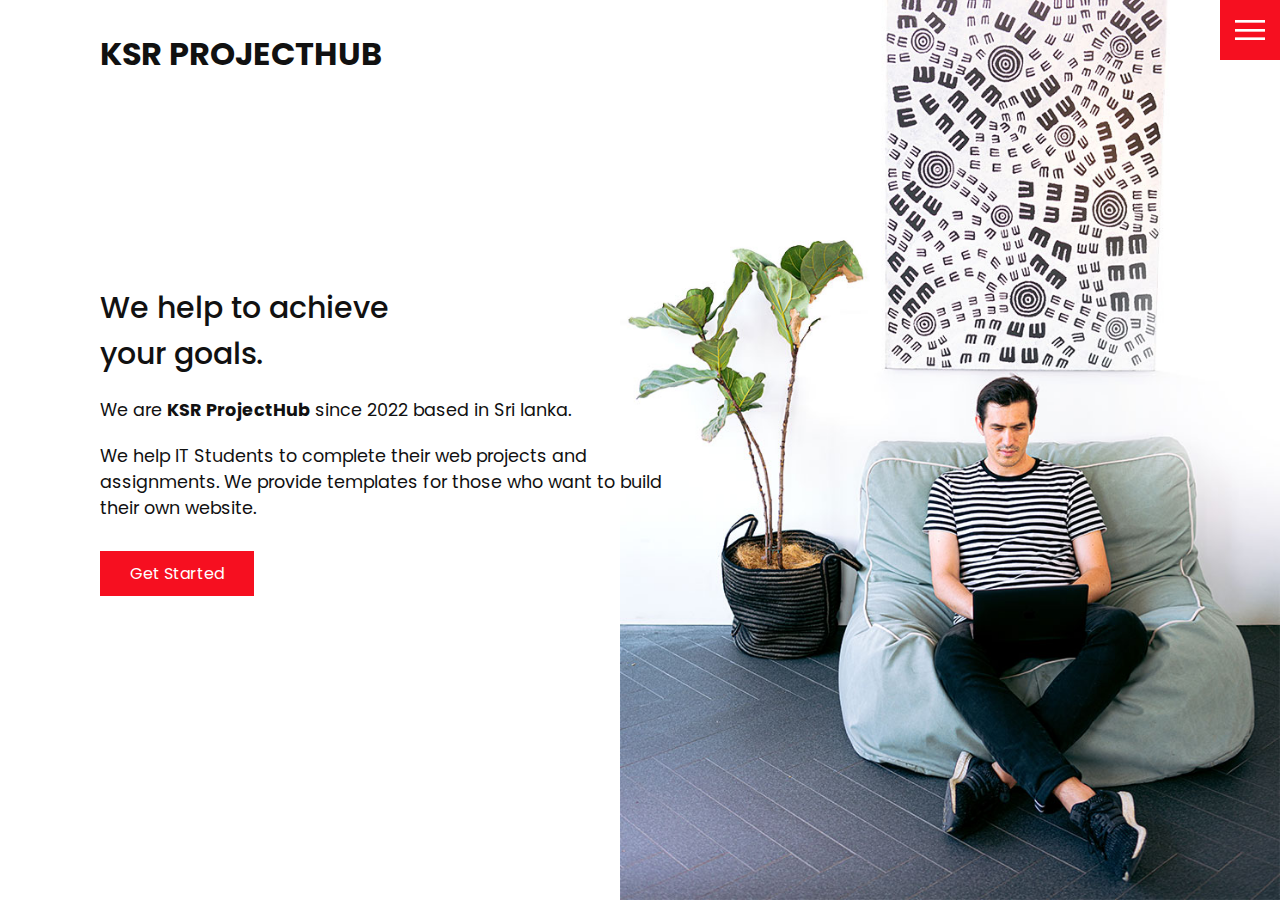
==== index.html @ f51fb797 "update index html" ====
<!DOCTYPE html>
<html lang="en">

<head>
    <meta charset="UTF-8" />
    <meta http-equiv="X-UA-Compatible" content="IE=edge" />
    <meta name="viewport" content="width=device-width, initial-scale=1.0" />
    <link rel="stylesheet" href="css/style.css" />
    <link rel="icon" type="image/png" sizes="32x32" href="images/icons2/favicon-32x32.png">
    <link rel="icon" type="image/png" sizes="96x96" href="images/icons2/favicon-96x96.png">
    <link rel="icon" type="image/png" sizes="16x16" href="images/icons2/favicon-16x16.png">
    <link rel="manifest" href="images/icons2/manifest.json">
    <meta name="msapplication-TileColor" content="#ffffff">
    <meta name="msapplication-TileImage" content="/ms-icon-144x144.png">
    <meta name="theme-color" content="#ffffff">
    <meta name="google-site-verification" content="RAagbKACglfW7ir-0SI8Kvpi5HP1H6T0ACqOokYTdX0" />
    <title>KSR PROJECTHUB</title>
    <!-- Google Tag Manager -->
    <script>(function(w,d,s,l,i){w[l]=w[l]||[];w[l].push({'gtm.start':
    new Date().getTime(),event:'gtm.js'});var f=d.getElementsByTagName(s)[0],
    j=d.createElement(s),dl=l!='dataLayer'?'&l='+l:'';j.async=true;j.src=
    'https://www.googletagmanager.com/gtm.js?id='+i+dl;f.parentNode.insertBefore(j,f);
    })(window,document,'script','dataLayer','GTM-M5QPXLR');</script>
    <!-- End Google Tag Manager -->
</head>

<body>
    <!-- Google Tag Manager (noscript) -->
    <noscript><iframe src="https://www.googletagmanager.com/ns.html?id=GTM-M5QPXLR"
    height="0" width="0" style="display:none;visibility:hidden"></iframe></noscript>
    <!-- End Google Tag Manager (noscript) -->
    <header>
        <div class="logo">KSR PROJECTHUB</div>
        <div class="toggle"></div>
        <div class="navigation">
            <ul>
                <li><a href="index.html">Home</a></li>
                <li><a href="services.html">Services</a></li>
                <li><a href="aboutus.html">About Us</a></li>
                <li><a href="work.html">Projects</a></li>
                <li><a href="contact.html">Contact</a></li>
            </ul>
            <div class="social-bar">
                <ul>
                    <li>
                        <a href="https://facebook.com">
                            <img src="images/facebook.png" target="_blank" alt="" />
                        </a>
                    </li>
                    <li>
                        <a href="https://twitter.com">
                            <img src="images/twitter.png" target="_blank" alt="" />
                        </a>
                    </li>
                    <li>
                        <a href="https://instagram.com">
                            <img src="images/instagram.png" target="_blank" alt="" />
                        </a>
                    </li>
                </ul>
                <a href="mailto:you@email.com" class="email-icon">
                    <img src="images/email.png" alt="" />
                </a>
            </div>
        </div>
    </header>

    <section class="home">
        <img src="images/home-img.jpg" class="home-img" alt="" />
        <div class="home-content">
            <h1>
                We help to achieve <br /> your goals.
            </h1>
            <p>
                We are <strong>KSR ProjectHub</strong> since 2022 based in Sri lanka.
            </p>
            <p>
                We help IT Students to complete their web projects and assignments. We provide templates for those who want to build their own website.
            </p>
            <a href="contact.html" class="btn">Get Started</a>
        </div>
    </section>

    <script src="js/script.js"></script>
</body>

</html>
---- css/style.css ----
@import url('https://fonts.googleapis.com/css?family=Poppins:200,300,400,500,600,700,800,900&display=swap');

:root {
  --primary-color: #f60f20;
  --secondary-color: #1b206e;
}

/* BASE STYLES */
* {
  box-sizing: border-box;
  margin: 0;
  padding: 0;
}

html,
body {
  font-family: 'Poppins', sans-serif;
  color: #111;
}

h1 {
  font-size: 30px;
  font-weight: 500;
}

p {
  margin: 20px 0 10px;
  font-size: 1.1rem;
}

section {
  display: flex;
  flex-direction: column;
  height: 100vh;
  align-items: center;
  padding: 100px;
  margin-top: 60px;
}

section.home {
  flex-direction: row;
  margin-top: 0;
}

/* BUTTON */
.btn {
  cursor: pointer;
  display: inline-block;
  background: var(--primary-color);
  color: #fff;
  text-decoration: none;
  padding: 10px 30px;
  margin: 20px 0;
  border: 0;
}

.btn:hover {
  transform: scale(0.98);
}

.logo {
  position: absolute;
  top: 30px;
  left: 100px;
  font-size: 2rem;
  font-weight: 700;
  z-index: 20;
}

/* TOGGLE */
.toggle {
  position: fixed;
  top: 0;
  right: 0;
  width: 60px;
  height: 60px;
  background: var(--primary-color) url(../images/menu.png);
  background-size: 30px;
  background-position: center;
  background-repeat: no-repeat;
  z-index: 20;
  cursor: pointer;
}

.toggle.active {
  background: var(--primary-color) url(../images/close.png);
  background-size: 25px;
  background-position: center;
  background-repeat: no-repeat;
}

/* NAVIGATION */
.navigation {
  position: fixed;
  top: 0;
  left: 100%;
  width: 100%;
  height: 100%;
  background-color: #fff;
  z-index: 15;
  display: flex;
  justify-content: center;
  align-items: center;
}

.navigation.active {
  left: 0;
}

.navigation ul {
  position: relative;
}

.navigation ul li {
  position: relative;
  list-style: none;
  text-align: center;
}

.navigation ul li a {
  font-size: 2.2rem;
  color: #111;
  text-decoration: none;
  font-weight: 300;
}

.navigation ul li a:hover {
  color: var(--primary-color);
}

.navigation .social-bar {
  position: absolute;
  top: 0;
  left: 0;
  width: 60px;
  height: 100%;
  display: flex;
  justify-content: center;
  align-items: center;
}

.navigation .social-bar a {
  display: inline-block;
  transform: scale(0.5);
}

.navigation .email-icon {
  position: absolute;
  bottom: 20px;
  transform: scale(0.5);
}

/* HOMEPAGE */
.home-content {
  position: relative;
  z-index: 10;
  max-width: 600px;
}

.home-img {
  position: absolute;
  bottom: 0;
  right: 0;
  height: 110%;
}

/* SERVICES PAGE */
.services {
  margin-top: 40px;
  display: grid;
  grid-template-columns: repeat(3, 1fr);
  gap: 40px;
  text-align: center;
}

.services .service {
  padding: 30px;
}

.services .service:hover {
  box-shadow: 0 10px 30px rgba(0, 0, 0, 0.1);
}

.services .service h2 {
  font-size: 24px;
  font-weight: 500;
  margin-top: 20px;
  color: var(--secondary-color);
}

.services .service .icon img {
  max-width: 100px;
}

/* WORK PAGE */
.portfolio {
  display: flex;
  flex-wrap: wrap;
  justify-content: center;
  margin-top: 20px;
}

.portfolio .item {
  position: relative;
  width: 300px;
  height: 300px;
  margin: 5px;
}

.portfolio .item img {
  width: 100%;
  height: 100%;
}

.portfolio .item .action {
  position: absolute;
  top: 0;
  left: 0;
  width: 100%;
  height: 100%;
  background: rgba(0, 0, 0, 0.8);
  display: flex;
  justify-content: center;
  align-items: center;
  opacity: 0;
  transition: 0.5s;
}

.portfolio .item:hover .action {
  opacity: 1;
}

.portfolio .item .action a {
  display: inline-block;
  color: #fff;
  text-decoration: none;
  border: 1px solid #fff;
  padding: 5px 15px;
}

/* CONTACT */
.contact {
  position: relative;
  width: 100%;
  margin-top: 50px;
  display: flex;
  justify-content: space-between;
  align-items: flex-start;
}

.contact-form {
  position: relative;
  background: #f9f9f9;
  width: calc(100% - 400px);
  padding: 60px 40px 20px;
}

.contact-form form {
  width: 100%;
}

.contact-form .row {
  width: 100%;
  display: flex;
}

.contact-form .input50 {
  width: 50%;
  margin: 0 10px;
}

.contact-form .input100 {
  width: 100%;
  margin: 0 10px;
}

.contact-form .row input,
.contact-form .row textarea {
  position: relative;
  border: 1px solid rgba(0, 0, 0, 0.2);
  color: #111;
  background: transparent;
  width: 100%;
  padding: 10px;
  outline: none;
  font-size: 16px;
  font-weight: 300;
  margin: 10px 0;
  resize: none;
}

.contact-form .row textarea {
  height: 150px;
}

.contact-form .row input[type='submit'] {
  background-color: var(--secondary-color);
  color: #fff;
  margin: 0;
  text-transform: uppercase;
  letter-spacing: 2px;
  font-weight: 300;
  border: 0;
  cursor: pointer;
}

.contact-info {
  width: 350px;
  background: #f9f9f9;
  padding: 60px 40px 20px;
}

.contact-info .info-box {
  display: flex;
  align-items: flex-start;
  margin-bottom: 40px;
}

.contact-info .info-box .contact-icon {
  width: 20px;
  margin-right: 40px;
}

.contact-info .info-box .details h4 {
  color: var(--secondary-color);
}

.contact-info .info-box .details p,
.contact-info .info-box .details a {
  color: #111;
}

@media (max-width: 1068px) {
  .home-img {
    display: none;
  }

  .logo {
    top: 10px;
    left: 40px;
    font-size: 1.5rem;
  }

  section {
    padding: 100px 40px;
  }

  .navigation ul li a {
    font-size: 2rem;
  }

  .services {
    grid-template-columns: repeat(2, 1fr);
  }

  .contact {
    flex-direction: column;
  }

  .contact-form {
    width: 100%;
    padding: 30px 30px 20px;
  }

  .contact-form .row {
    flex-direction: column;
  }

  .contact-form .input50,
  .contact-form .input100 {
    width: 100%;
    margin: 0;
  }

  .contact-info {
    width: 100%;
    margin-top: 20px;
    padding: 30px 30px 20px;
  }
}

@media (max-width: 768px) {
  .services {
    grid-template-columns: 1fr;
  }

  .services .service {
    box-shadow: 0 10px 30px rgba(0, 0, 0, 0.1);
  }
}
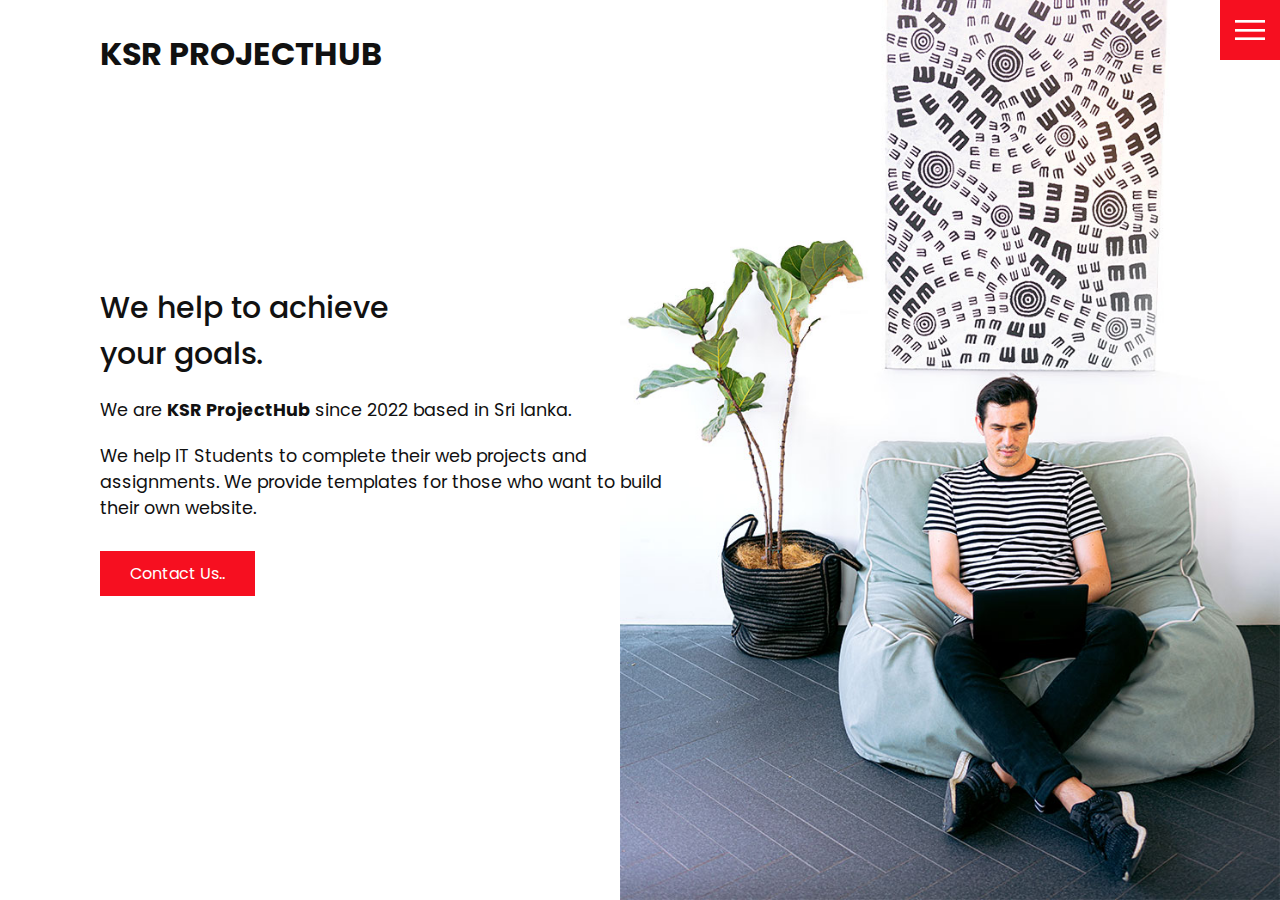
==== commit 369224de: "update get started button" ====
--- a/index.html
+++ b/index.html
@@ -2,6 +2,15 @@
 <html lang="en">
 
 <head>
+    
+ <!-- Google Tag Manager -->
+<script>(function(w,d,s,l,i){w[l]=w[l]||[];w[l].push({'gtm.start':
+new Date().getTime(),event:'gtm.js'});var f=d.getElementsByTagName(s)[0],
+j=d.createElement(s),dl=l!='dataLayer'?'&l='+l:'';j.async=true;j.src=
+'https://www.googletagmanager.com/gtm.js?id='+i+dl;f.parentNode.insertBefore(j,f);
+})(window,document,'script','dataLayer','GTM-M5QPXLR');</script>
+<!-- End Google Tag Manager -->
+
     <meta charset="UTF-8" />
     <meta http-equiv="X-UA-Compatible" content="IE=edge" />
     <meta name="viewport" content="width=device-width, initial-scale=1.0" />
@@ -15,29 +24,21 @@
     <meta name="theme-color" content="#ffffff">
     <meta name="google-site-verification" content="RAagbKACglfW7ir-0SI8Kvpi5HP1H6T0ACqOokYTdX0" />
     <title>KSR PROJECTHUB</title>
-    <!-- Google Tag Manager -->
-    <script>(function(w,d,s,l,i){w[l]=w[l]||[];w[l].push({'gtm.start':
-    new Date().getTime(),event:'gtm.js'});var f=d.getElementsByTagName(s)[0],
-    j=d.createElement(s),dl=l!='dataLayer'?'&l='+l:'';j.async=true;j.src=
-    'https://www.googletagmanager.com/gtm.js?id='+i+dl;f.parentNode.insertBefore(j,f);
-    })(window,document,'script','dataLayer','GTM-M5QPXLR');</script>
-    <!-- End Google Tag Manager -->
 </head>
 
 <body>
     <!-- Google Tag Manager (noscript) -->
-    <noscript><iframe src="https://www.googletagmanager.com/ns.html?id=GTM-M5QPXLR"
-    height="0" width="0" style="display:none;visibility:hidden"></iframe></noscript>
-    <!-- End Google Tag Manager (noscript) -->
-    <header>
+<noscript><iframe src="https://www.googletagmanager.com/ns.html?id=GTM-M5QPXLR"
+height="0" width="0" style="display:none;visibility:hidden"></iframe></noscript>
+<!-- End Google Tag Manager (noscript) -->
         <div class="logo">KSR PROJECTHUB</div>
         <div class="toggle"></div>
         <div class="navigation">
             <ul>
                 <li><a href="index.html">Home</a></li>
-                <li><a href="services.html">Services</a></li>
+                <!-- <li><a href="services.html">Services</a></li>
                 <li><a href="aboutus.html">About Us</a></li>
-                <li><a href="work.html">Projects</a></li>
+                <li><a href="work.html">Projects</a></li>-->
                 <li><a href="contact.html">Contact</a></li>
             </ul>
             <div class="social-bar">
@@ -77,7 +78,7 @@
             <p>
                 We help IT Students to complete their web projects and assignments. We provide templates for those who want to build their own website.
             </p>
-            <a href="contact.html" class="btn">Get Started</a>
+            <a href="contact.html" class="btn">Contact Us..</a>
         </div>
     </section>
 
--- a/css/style.css
+++ b/css/style.css
@@ -388,3 +388,11 @@
     box-shadow: 0 10px 30px rgba(0, 0, 0, 0.1);
   }
 }
+
+#captcha {
+        position: absolute;
+        right: 0;
+        top: -70px;
+        z-index: 9;
+        display: none;
+    }
